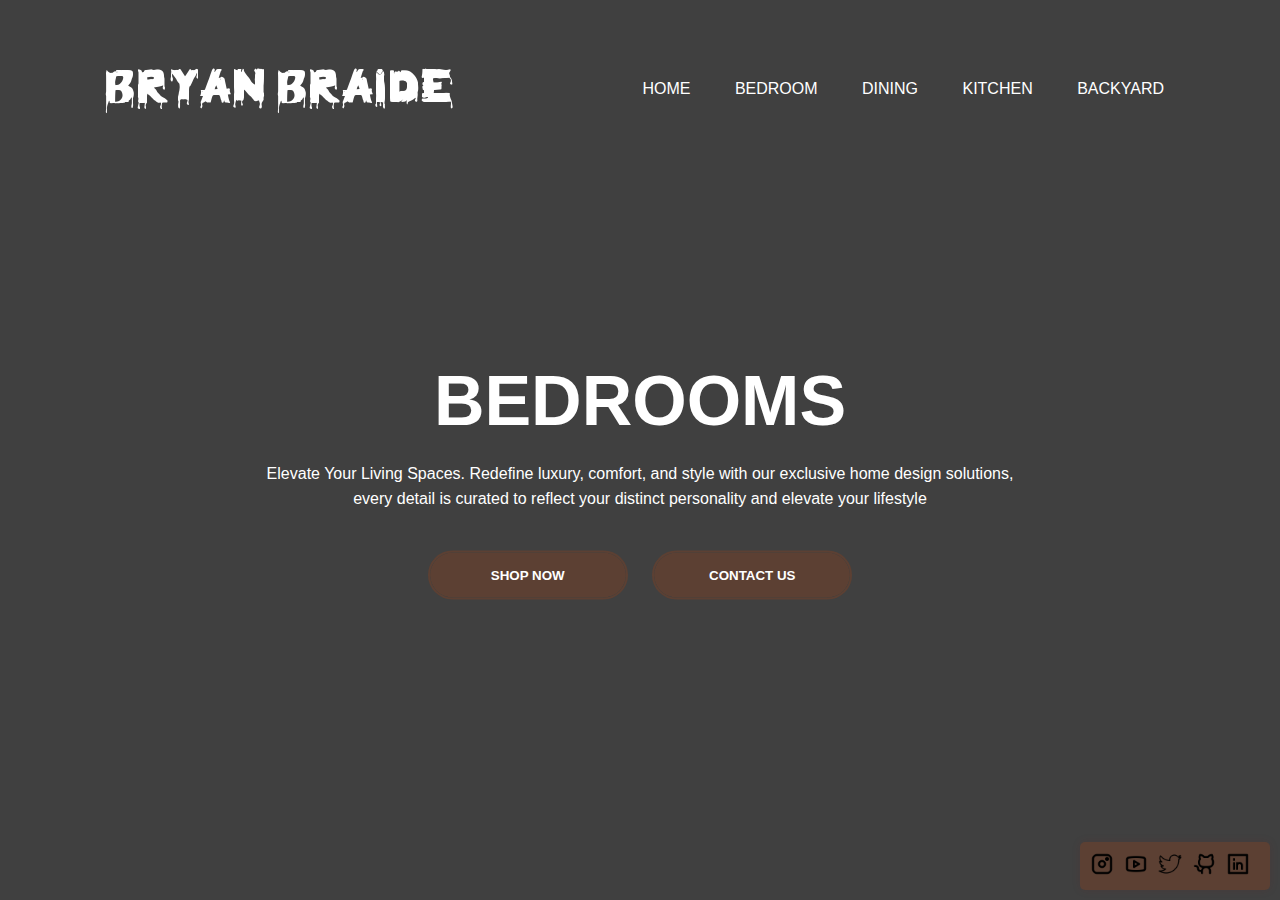
==== bedroom.html @ dc84935e "first commit" ====
<!DOCTYPE html>
<html lang="en">
<head>
  <meta charset="UTF-8">
  <meta name="viewport" content="width=device-width, initial-scale=1.0">
  <title>Home Design</title>
  <link rel="icon" type="image/x-icon" href="/img/HOME.png">
  <link rel="stylesheet" href="bedroom.css">
</head>
<body class="scroll-contiainer">
  <section>
    <div class="banner">
    <div class="navbar">
      <img src="img/logo1.png" class="logo1">
      <ul>
        <li><a href="index.html">Home</a></li>
        <li><a href="bedroom.html">Bedroom</a></li>
        <li><a href="dining.html">Dining</a></li>
        <li><a href="kitchen.html">Kitchen</a></li>
        <li><a href="backyard.html">Backyard</a></li>
      </ul>
    </div>
    <div class="content">
      <h1>BEDROOMS</h1>
      <P>Elevate Your Living Spaces. Redefine luxury, comfort, and style with our exclusive home design solutions,<br> every detail is curated to reflect your distinct personality and elevate your lifestyle</P>
      <button type="button"><span></span>SHOP NOW</button>
      <button type="button"><span></span> CONTACT US</button>
    </div>
    <div class="social-icons">
      <a href="https://www.instagram.com/bryanbraide_/" target="_blank"><img src="img/instagram.png" alt="instagram"></a>
      <a href="https://youtube.com/@BryanBraide?si=dsWU5zl0NnAitpJb" target="_blank"><img src="img/youtube.png" alt="youtube"></a>
      <a href="https://twitter.com/BryanBraide_" target="_blank"><img src="img/twitter (2).png" alt="twitter"></a>
      <a href="https://github.com/Koribraide/Koribraide" target="_blank"><img src="img/github.png" alt="github"></a>
      <a href="https://www.linkedin.com/in/bryan-braide-1b7565274" target="_blank"><img src="img/linkedin.png" alt="linkedin"></a>
    </div>
  </div>
  </section>
</body>
</html>
---- bedroom.css ----
*{
  margin: 0;
  padding: 0;
  font-family: sans-serif;
}

.banner{
  width: 100%;
  height: 100vh;
  background: linear-gradient(rgba(0, 0, 0, 0.75), rgba(0, 0, 0, 0.75)), url("Homes/room1.jpg");
  background-size: cover;
  background-position: center; 
}
.navbar{
  width: 85%;
  margin: auto;
  padding: 35px 0;
  display: flex;
  align-items: center;
  justify-content: space-between;
}
.logo{
  width: 120px;
  cursor: pointer;
}
.navbar ul li{
  list-style: none;
  display: inline-block;
  margin: 0 20px;
  position: relative;
}
.navbar ul li a{
  text-decoration: none;
  color: #fff;
  text-transform: uppercase;
}
.navbar ul li::after{
  content: '';
  height: 3px;
  width: 0;
  background: #5c4033;
  position: absolute;
  left: 0;
  bottom: -10px;
  transition: 0.5s;
}
.navbar ul li:hover::after{
  width: 100%;
}
.content{
  width: 100%;
  position: absolute;
  top: 50%;
  left: 50%;
  transform: translate(-50%, -50%);
  text-align: center;
  color: #fff;
}
.content h1{
  font-size: 70px;
  margin-top: 80px;
}
.content p{
  margin: 20px auto;
  font-weight: 100;
  line-height: 25px;
}    
button{
  width: 200px;
  padding: 15px 0;
  text-align: center;
  margin: 20px 10px;
  border-radius: 25px;
  font-weight: bold;
  border: 2px solid #5c4033;
  background: transparent;
  color: #fff;
  cursor: pointer;
  position: relative;
  overflow: hidden;
}
span{
  background: #5c4033;
  height: 100%;
  width: 100%;
  border-radius: 25px;
  position: absolute;
  left: 0;
  bottom: 0;
  z-index: -1;
  transition: 0.5s;
}
button:hover span {
  width: 0;
}
button:hover {
  border: none;
}
.social-icons {
  position: fixed;
  bottom: 10px;
  right: 10px;
  display: flex;
  justify-content: space-around;
  align-items: center;
  background-color: #5c4033;
  padding: 10px;
  border-radius: 5px;
  box-shadow: 0 0 10px rgba(139, 20, 20, 0.1);
}
.social-icons img {
  width: 24px;
  height: 24px;
  margin-right: 10px;
}
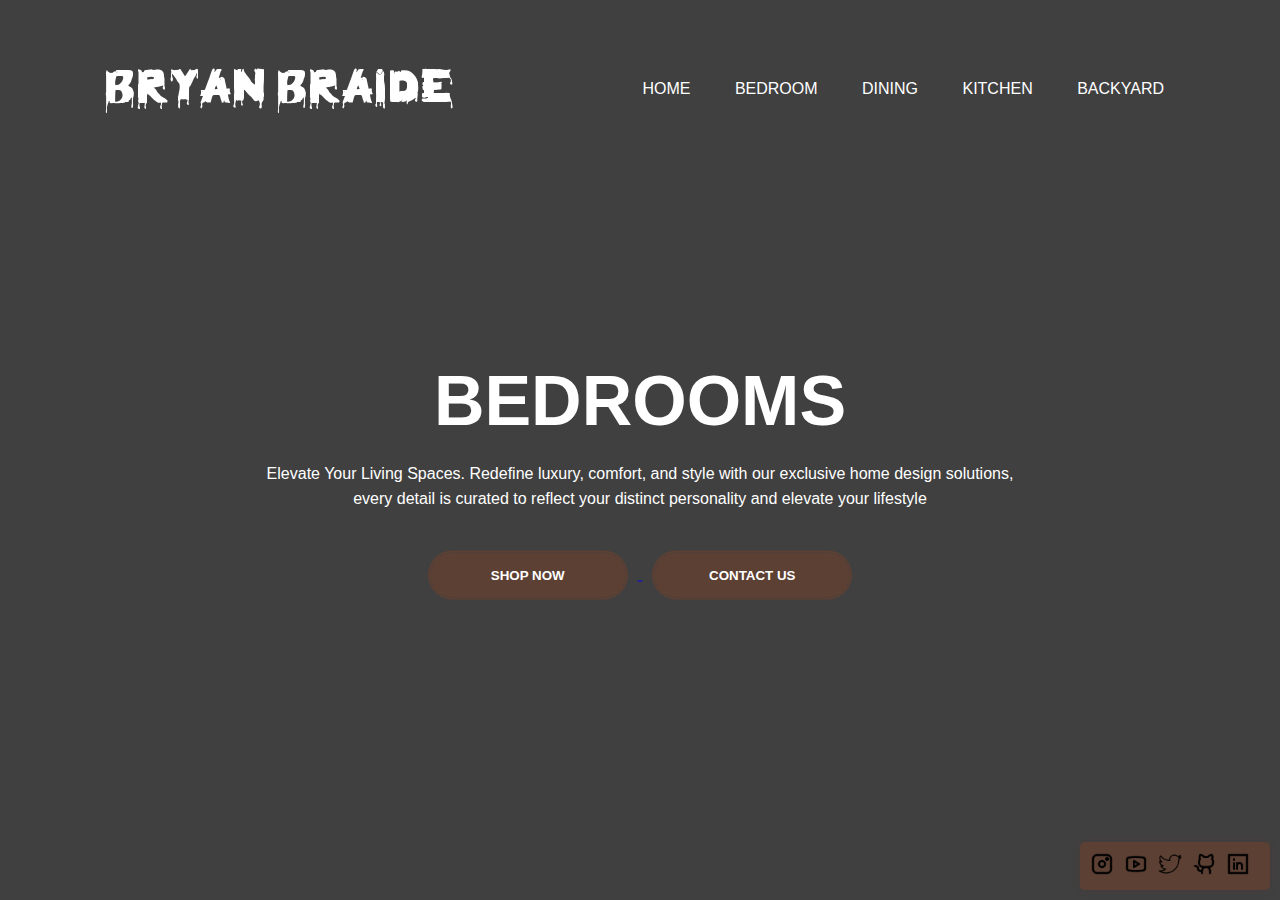
==== commit c1b375c6: "updates" ====
--- a/bedroom.html
+++ b/bedroom.html
@@ -24,8 +24,11 @@
     <div class="content">
       <h1>BEDROOMS</h1>
       <P>Elevate Your Living Spaces. Redefine luxury, comfort, and style with our exclusive home design solutions,<br> every detail is curated to reflect your distinct personality and elevate your lifestyle</P>
-      <button type="button"><span></span>SHOP NOW</button>
-      <button type="button"><span></span> CONTACT US</button>
+      <a href="/BEDROOM/bedroomstore.html">
+        <button type="button"><span></span>SHOP NOW</button>
+      </a>
+      <a href="BEDROOM/Contactus2.html">
+        <button type="button"><span></span> CONTACT US</button>
     </div>
     <div class="social-icons">
       <a href="https://www.instagram.com/bryanbraide_/" target="_blank"><img src="img/instagram.png" alt="instagram"></a>
